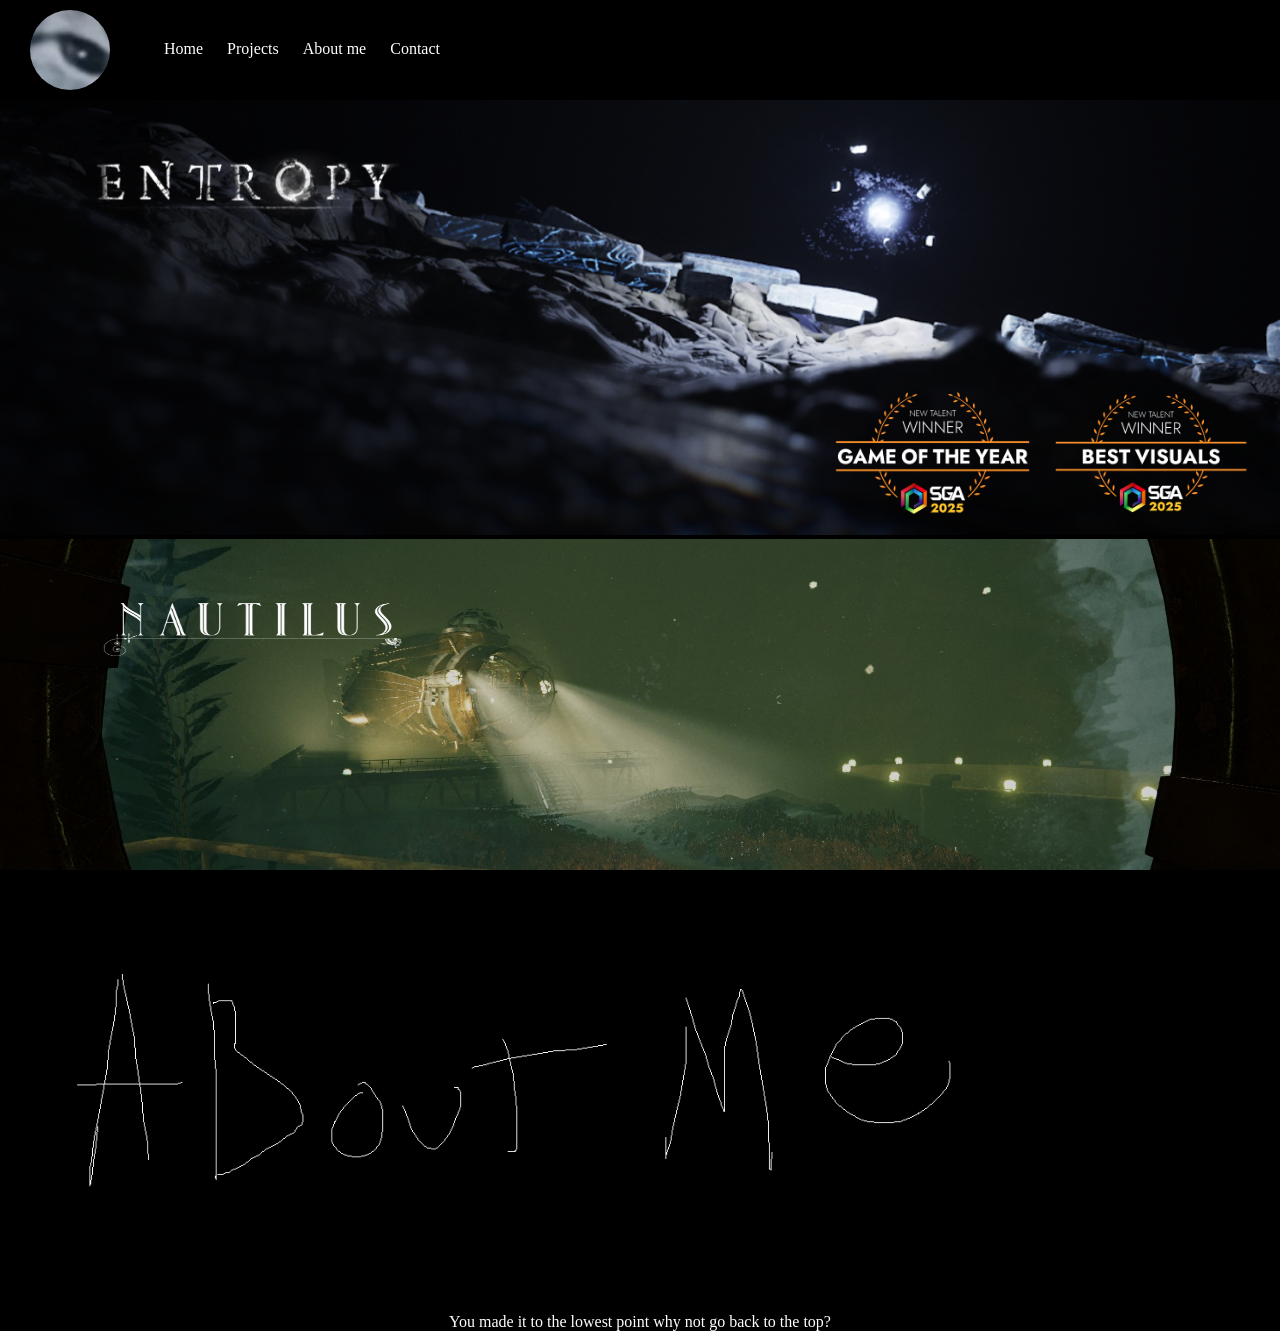
==== index.html @ 558e7d05 "pro" ====
<!DOCTYPE html>
<html>
    <head>
        <title>Tomas Wallin Programming Page</title>
        <link rel="stylesheet" href="stylesheet.css">
    </head>
    
    <body>
        <header class="mainmenu sticky">
            <nav>
                <ul class="headerNav">
                    <li class="logo"><a href="index.html">Logo</a></li>
                    <li><a href="index.html">Home</a></li>
                    <li><a href="Projects.html">Projects</a></li>
                    <li><a href="About_Me.html">About me</a></li>
                    <li><a href="Contact.html">Contact</a></li>
                </ul>
            </nav>
        </header>
        
        <div id="top" class="cont">
            <img src="images/EntopryLightBall.png" alt="Entropy light ball in the dark" class="entropy_ball"style="z-index: 1;">
           <a href="https://www.swedishgameawards.se/post/congratulations-to-all-winners-of-the-swedish-game-awards-2025"> <div>
                <img src="images/NTWGOTY.png" alt="New talent Game of the year logo from Swedish Game awards" style="z-index: 2; position: absolute; top: 50%; left: 63%;" width="20%" height="60%">
                <img src="images/NTWBV.png" alt="New talent Best Visual logo from Swedish Game awards" style="z-index: 2; position: absolute;top: 50.5%; left: 80%;" width="20%" height="60%">
            </div> </a>
            <a href="Projects.html#top"> <img src="images/entLogo.png" alt="logo of entropy" style="position: absolute; top: 5%; left: 5%; z-index: 3;" width="30%" height="30%" > </a>
        </div>

        <div class="cont">
            <img src="images/sub.jpg"alt="A submarine deep below the sea" class = "sub" style="z-index: 1;">
            <a href="Projects.html#Nau"> <img src="images/natLogo.png" alt="Nautilus Logo" style="position: absolute; top: -10%; left: 5%; z-index: 3;" width="30%" height="70%"></a>
        </div>
        
        <div class="cont">
            <a href="About_Me.html"><img src="images/ME.png"alt="A submarine deep below the sea" class = "sub" style="z-index: 1;"></a>
        </div>

    </body>
    
    <footer>
        <div> <a href="#top">You made it to the lowest point why not go back to the top?</a> </div>
    </footer>
</html>
---- stylesheet.css ----
body{
    margin: 0;
    background-color: black;
}

header{
    background-color: black;
    z-index: 10;
}

ul.headerNav{
    margin: 0px;
}

ul.headerNav li{
    display: inline-block;
    margin-right: 20px;
    position: relative;
    text-align: left;
    top: 30px;
}

ul.headerNav li a{
    text-decoration: none;
    color: white;
}

ul.headerNav li a:hover{
    background-color: rgba(192, 156, 156, 0.1);
    color: white;
}

ul.headerNav li a:visited{
    color: white;
}

li.logo a{
    background-image:url("images/cat.png");
    background-size: 300px;
    display: inline-block;
    background-repeat:  no-repeat;
    height: 80px;
    width: 80px;
    text-indent: -99999px;
    position: relative;
    top: -30px;
    right: 20px;
    margin: 10px;
    border-radius: 50%;
}

footer{
    background-color: black;
    text-align: center;
    color: white;
}

footer a:hover{
    background-color: rgba(0, 0, 0, 0.1);
}

footer a{
    color: white;
    text-decoration: none;
}

footer a:visited{
    text-decoration: none;
    color: white;
}

.sticky{
    position: sticky;
    top : 0px;
}

img.entropy_ball{
    width: 100%;
    background-repeat: no-repeat;
    margin: 0;
    padding: 0;
}

img.sub{
    width: 100%;
    background-repeat: no-repeat;
    margin:  0;
    padding: 0;
}

.cont{
    position: relative;
    color: white;
    text-align: center;
}

.Entropy{
    color: white;
    position: absolute;
    left: 30px;
    bottom: 90%;
    text-decoration: none;
}

.Entropy a{
    color: white;
    text-decoration: none;
}

.Entropy a:visited{
    text-decoration: none;
    color: white;
}
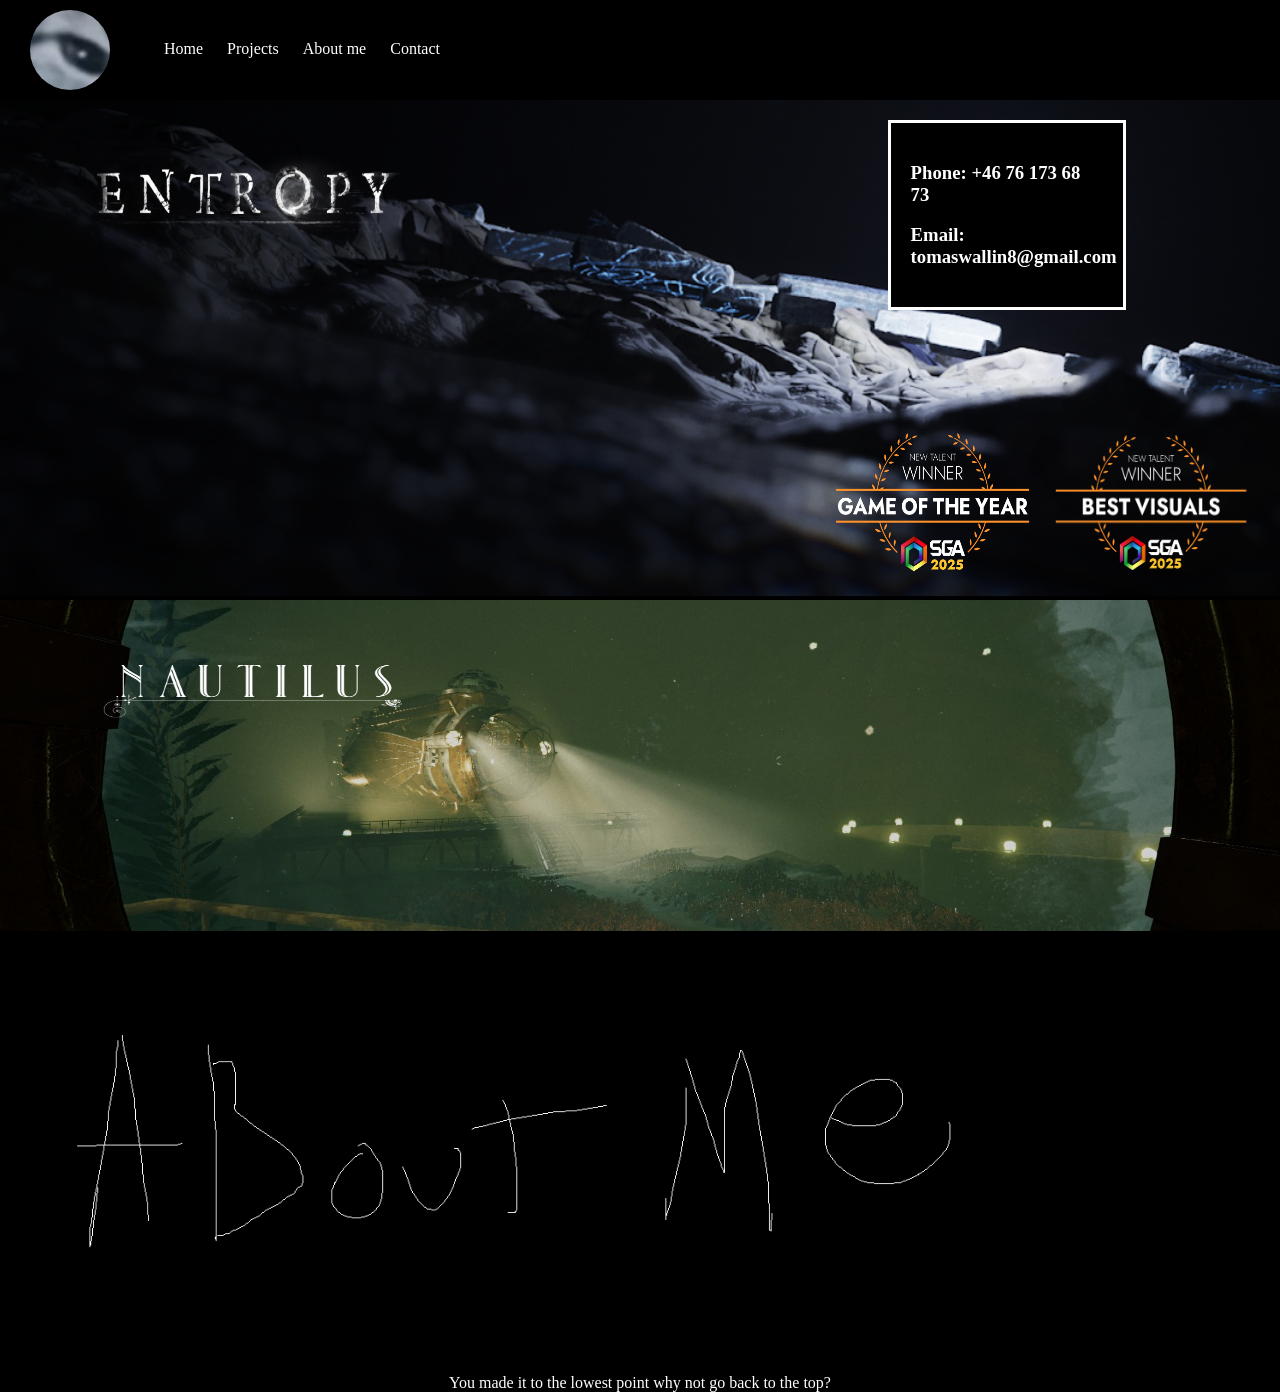
==== commit caa7d899: "updated project" ====
--- a/index.html
+++ b/index.html
@@ -18,7 +18,21 @@
             </nav>
         </header>
         
-        <div id="top" class="cont">
+        <div id="top" class="cont" style="z-index: 5;">
+            <div style="background-color: rgba(0, 0, 0, 1.0); width: 15%; border: 3px solid white; padding: 20px; margin: 20px; position: absolute; right: 10.5%; top: 10%;
+                        text-align: left;">
+                <h3><p>
+                    Phone: +46 76 173 68 73
+                </p>
+                <p>
+                    Email: tomaswallin8@gmail.com
+                </p>
+                </h3>
+            </div>
+
+        </div>
+
+        <div class="cont">
             <img src="images/EntopryLightBall.png" alt="Entropy light ball in the dark" class="entropy_ball"style="z-index: 1;">
            <a href="https://www.swedishgameawards.se/post/congratulations-to-all-winners-of-the-swedish-game-awards-2025"> <div>
                 <img src="images/NTWGOTY.png" alt="New talent Game of the year logo from Swedish Game awards" style="z-index: 2; position: absolute; top: 50%; left: 63%;" width="20%" height="60%">
--- a/stylesheet.css
+++ b/stylesheet.css
@@ -75,7 +75,8 @@
 }
 
 img.entropy_ball{
-    width: 100%;
+    width: auto;
+    height: auto;
     background-repeat: no-repeat;
     margin: 0;
     padding: 0;
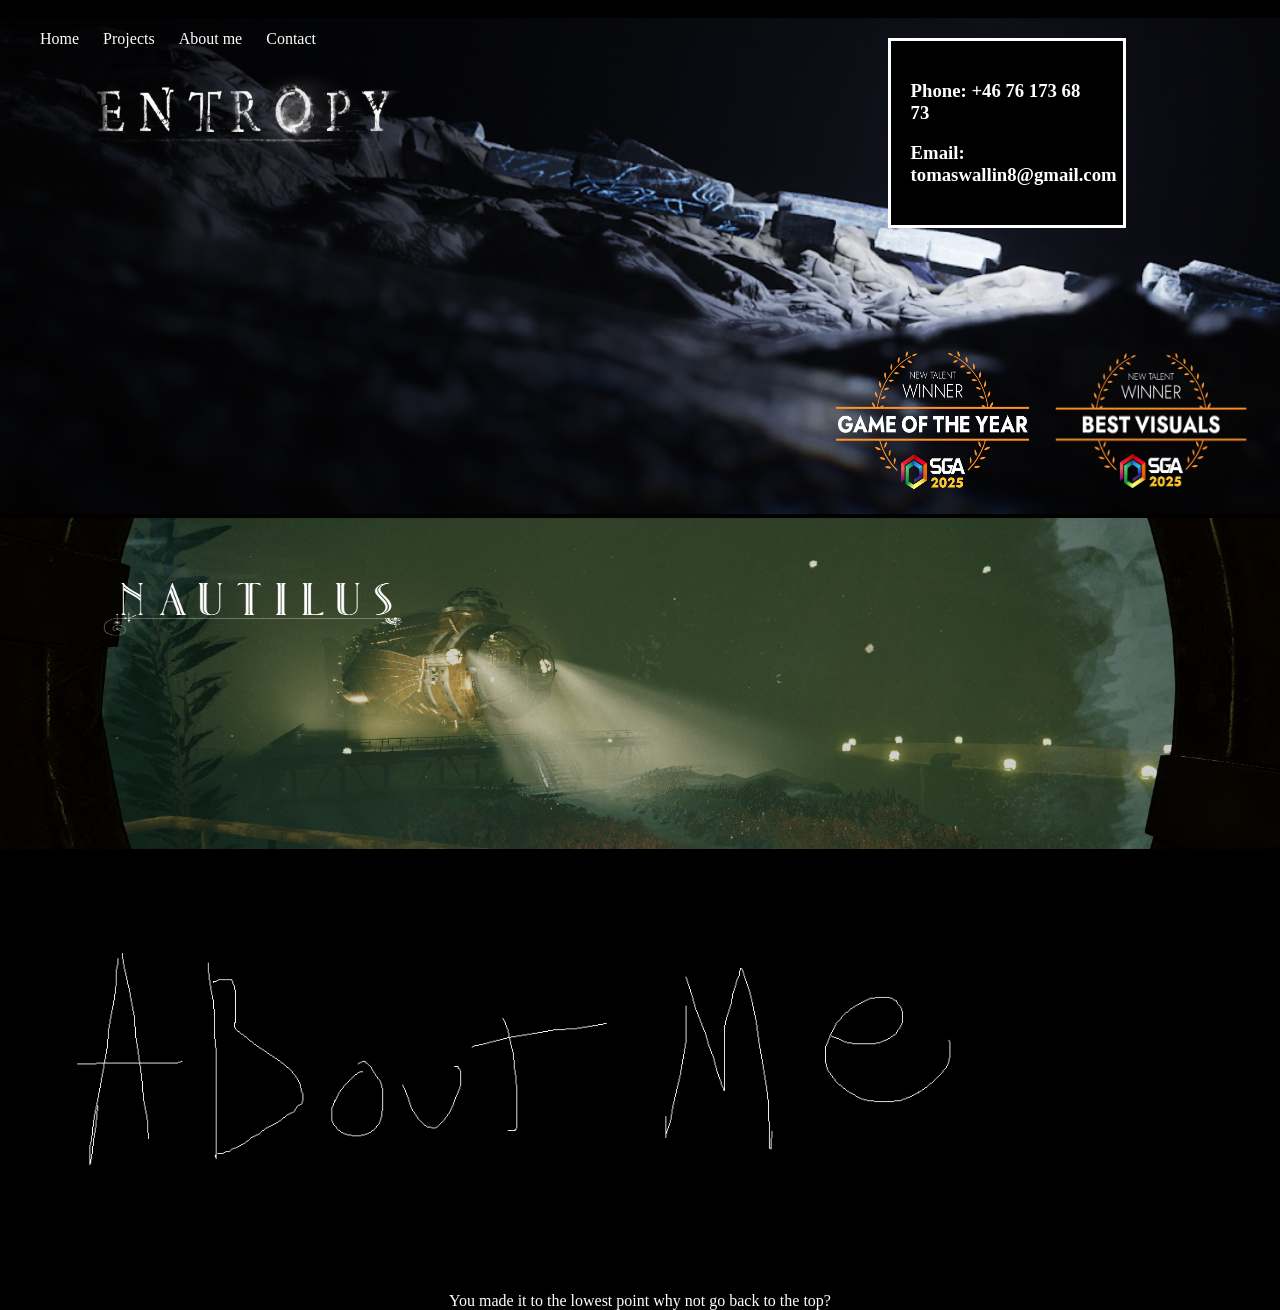
==== commit 30e3bc37: "no logo + about me expanded" ====
--- a/index.html
+++ b/index.html
@@ -9,7 +9,6 @@
         <header class="mainmenu sticky">
             <nav>
                 <ul class="headerNav">
-                    <li class="logo"><a href="index.html">Logo</a></li>
                     <li><a href="index.html">Home</a></li>
                     <li><a href="Projects.html">Projects</a></li>
                     <li><a href="About_Me.html">About me</a></li>
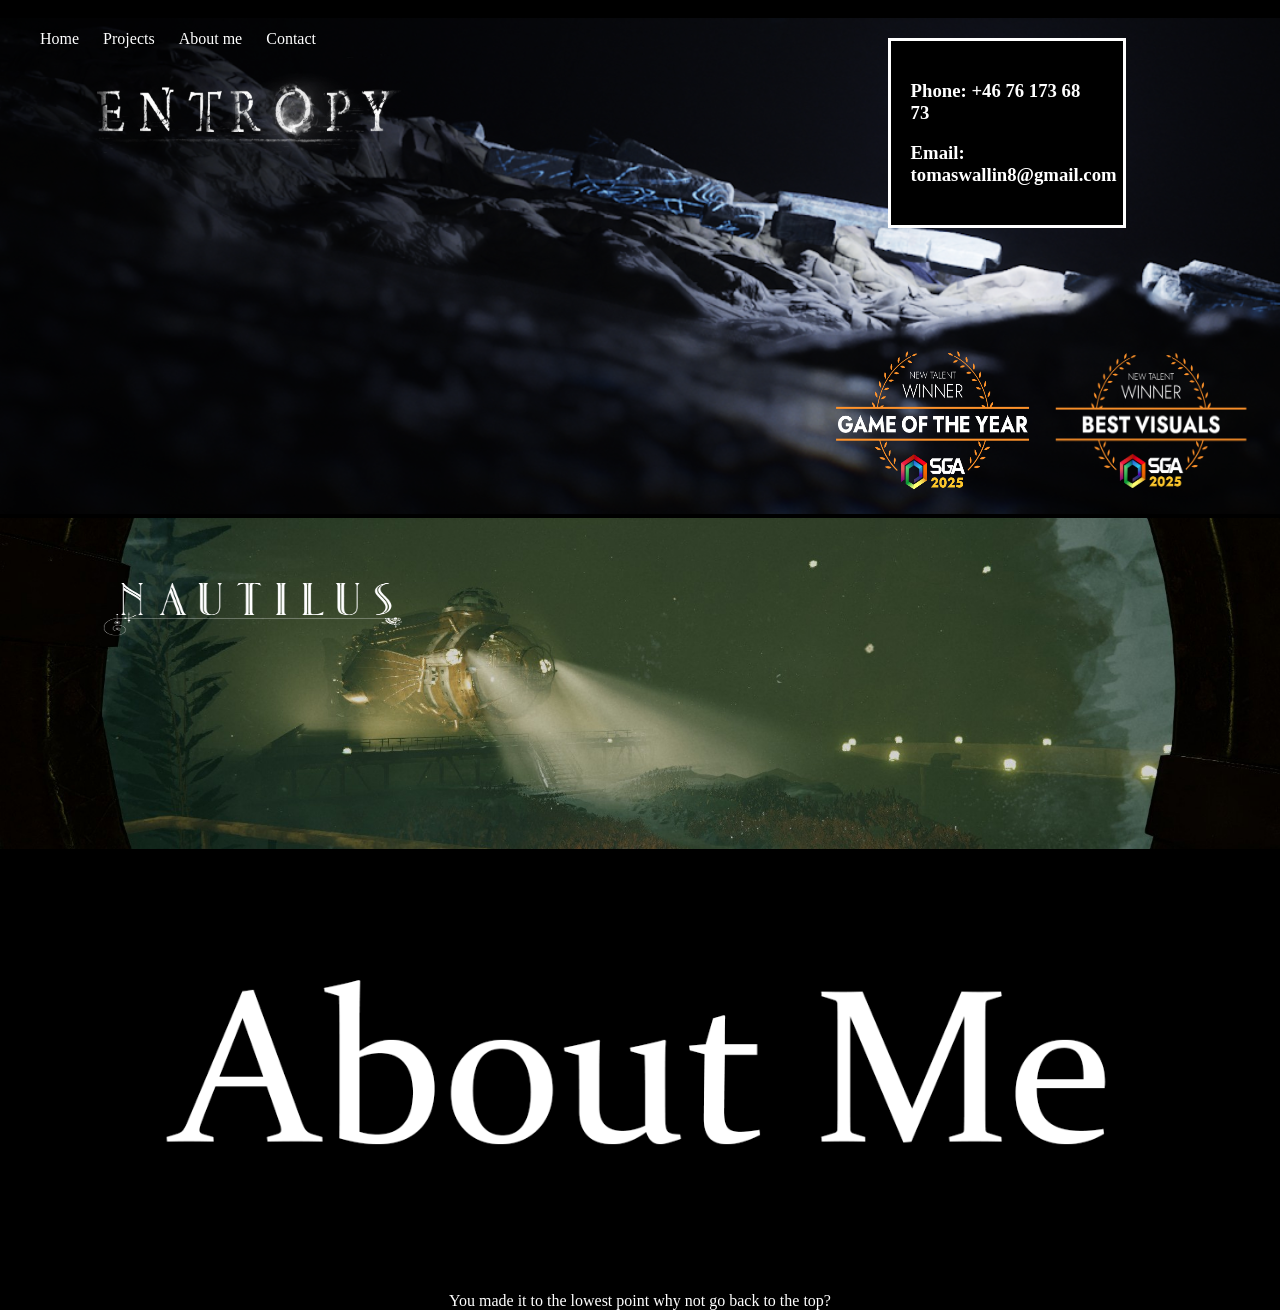
==== commit eb1725a8: "about me" ====
--- a/index.html
+++ b/index.html
@@ -46,7 +46,7 @@
         </div>
         
         <div class="cont">
-            <a href="About_Me.html"><img src="images/ME.png"alt="A submarine deep below the sea" class = "sub" style="z-index: 1;"></a>
+            <a href="About_Me.html"><img src="images/about me.png"alt="A submarine deep below the sea" class = "sub" style="z-index: 1;"></a>
         </div>
 
     </body>
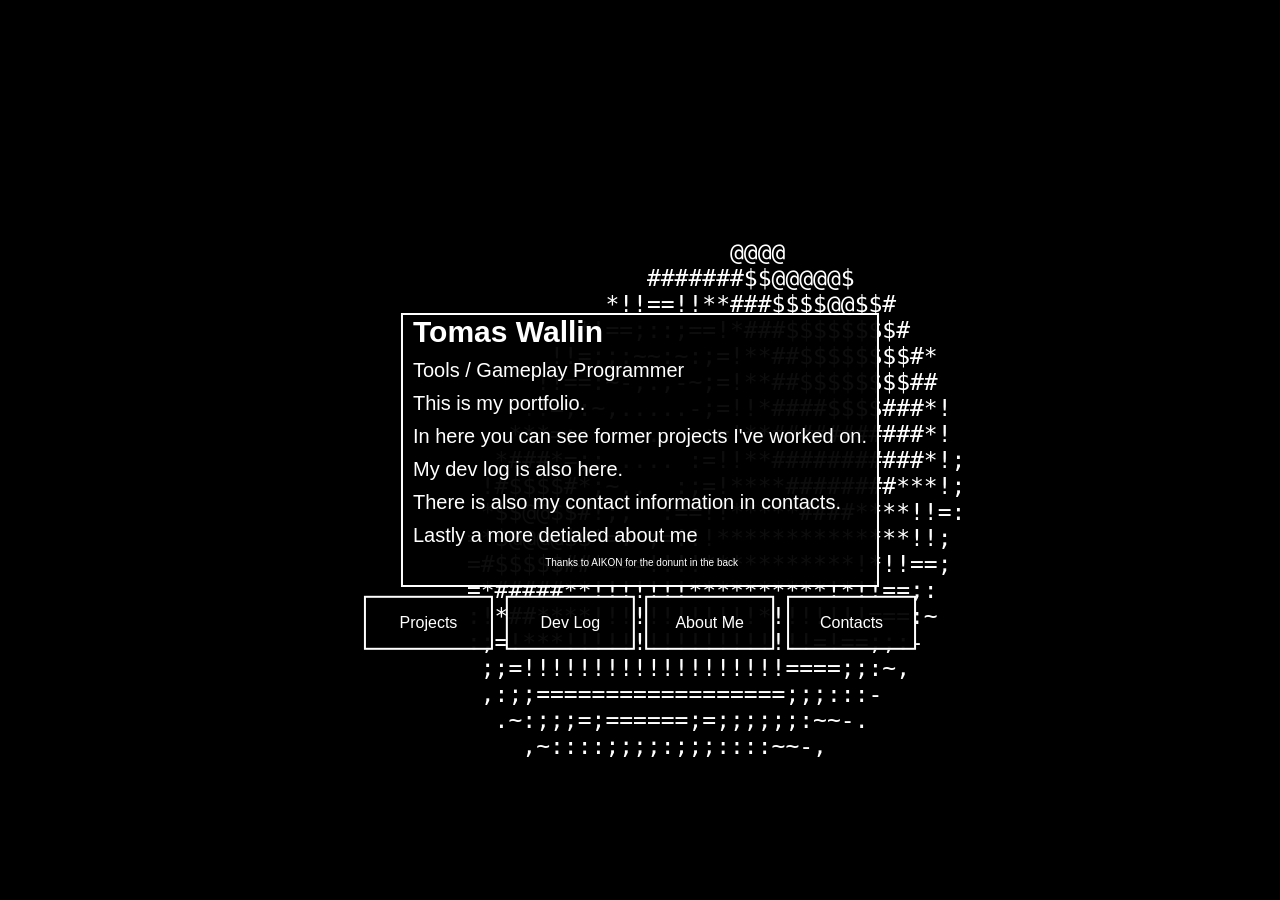
==== commit fddfd0ca: "the remake" ====
--- a/index.html
+++ b/index.html
@@ -1,57 +1,34 @@
 <!DOCTYPE html>
-<html>
+<html lang ="en">
     <head>
-        <title>Tomas Wallin Programming Page</title>
         <link rel="stylesheet" href="stylesheet.css">
     </head>
-    
-    <body>
-        <header class="mainmenu sticky">
-            <nav>
-                <ul class="headerNav">
-                    <li><a href="index.html">Home</a></li>
-                    <li><a href="Projects.html">Projects</a></li>
-                    <li><a href="About_Me.html">About me</a></li>
-                    <li><a href="Contact.html">Contact</a></li>
-                </ul>
-            </nav>
-        </header>
-        
-        <div id="top" class="cont" style="z-index: 5;">
-            <div style="background-color: rgba(0, 0, 0, 1.0); width: 15%; border: 3px solid white; padding: 20px; margin: 20px; position: absolute; right: 10.5%; top: 10%;
-                        text-align: left;">
-                <h3><p>
-                    Phone: +46 76 173 68 73
-                </p>
-                <p>
-                    Email: tomaswallin8@gmail.com
-                </p>
-                </h3>
+    <body class="main_page">
+        <div id="ascii_container">
+            <pre id="ascii_canvas"></pre>
+            <div id="main_text">
+                <b style="font-size: 30px; margin: 10px;">Tomas Wallin</b>
+                <p style="font-size: 20px; margin: 10px;"> Tools / Gameplay Programmer </p>
+                <p style="font-size: 20px; margin: 10px;">This is my portfolio.</p>
+                <p style="font-size: 20px; margin: 10px;">In here you can see former projects I've worked on. </p>
+                <p style="font-size: 20px; margin: 10px;">My dev log is also here. </p>
+                <p style="font-size: 20px; margin: 10px;">There is also my contact information in contacts. </p>
+                <p style="font-size: 20px; margin: 10px;">Lastly a more detialed about me </p>
+                <p style="font-size: 10px; margin-right: 30%; margin-left: 30%;">Thanks to <a class="link" href="https://www.a1k0n.net/2021/01/13/optimizing-donut.html"> AIKON </a> for the donunt in the back </p>
             </div>
-
+            <a href="Projects.html"><div id="main_button" style="transform: translate(-214%, 270%); width: 125px;">
+                <p>Projects</p>
+            </div> </a>
+            <a href="dev_log.html"><div id="main_button" style="transform: translate(-104%, 270%); width: 125px;">
+                <p>Dev Log</p>
+            </div></a>
+            <a href="about_me.html"><div id="main_button" style="transform: translate(4%, 270%); width: 125px;">
+                <p>About Me</p>
+            </div></a>
+            <a href="contacts.html"><div id="main_button" style="transform: translate(114%, 270%); width: 125px;">
+                <p>Contacts</p>
+            </div></a>
         </div>
-
-        <div class="cont">
-            <img src="images/EntopryLightBall.png" alt="Entropy light ball in the dark" class="entropy_ball"style="z-index: 1;">
-           <a href="https://www.swedishgameawards.se/post/congratulations-to-all-winners-of-the-swedish-game-awards-2025"> <div>
-                <img src="images/NTWGOTY.png" alt="New talent Game of the year logo from Swedish Game awards" style="z-index: 2; position: absolute; top: 50%; left: 63%;" width="20%" height="60%">
-                <img src="images/NTWBV.png" alt="New talent Best Visual logo from Swedish Game awards" style="z-index: 2; position: absolute;top: 50.5%; left: 80%;" width="20%" height="60%">
-            </div> </a>
-            <a href="Projects.html#top"> <img src="images/entLogo.png" alt="logo of entropy" style="position: absolute; top: 5%; left: 5%; z-index: 3;" width="30%" height="30%" > </a>
-        </div>
-
-        <div class="cont">
-            <img src="images/sub.jpg"alt="A submarine deep below the sea" class = "sub" style="z-index: 1;">
-            <a href="Projects.html#Nau"> <img src="images/natLogo.png" alt="Nautilus Logo" style="position: absolute; top: -10%; left: 5%; z-index: 3;" width="30%" height="70%"></a>
-        </div>
-        
-        <div class="cont">
-            <a href="About_Me.html"><img src="images/about me.png"alt="A submarine deep below the sea" class = "sub" style="z-index: 1;"></a>
-        </div>
-
     </body>
-    
-    <footer>
-        <div> <a href="#top">You made it to the lowest point why not go back to the top?</a> </div>
-    </footer>
+    <script src="scripts/do_to_ascii.js"></script>
 </html>
--- a/stylesheet.css
+++ b/stylesheet.css
@@ -1,114 +1,113 @@
-body{
-    margin: 0;
-    background-color: black;
+body.main_page{
+    background: black;
+    overflow: hidden;
 }
 
-header{
-    background-color: black;
-    z-index: 10;
+.ascii_container{
+    height: 100%;
+    width: 100%;
 }
 
-ul.headerNav{
-    margin: 0px;
+#ascii_canvas{
+    background-color: black; 
+    color: white; 
+    position: absolute; 
+    top:50%; 
+    left:50%; 
+    transform: translate(-50%, -50%); 
+    font-size: 23px;
 }
 
-ul.headerNav li{
-    display: inline-block;
-    margin-right: 20px;
-    position: relative;
-    text-align: left;
-    top: 30px;
+#main_text{
+    background-color: rgba(0, 0, 0, 0.95);
+    border: 2px solid white;
+    top:50%;
+    left:50%;
+    transform: translate(-50%, -50%);
+    position:absolute;
+    width: 30%;
+    height: 30%;
+    font-size: 10px;
+    font-family: Verdana, Geneva, Tahoma, sans-serif;
+    color:white;
+    min-width: fit-content;
+    min-height: fit-content;
+    white-space: nowrap;
+    overflow: hidden;
+    text-overflow: clip;
 }
 
-ul.headerNav li a{
-    text-decoration: none;
+#main_button{
+    background-color: rgba(0, 0, 0, 0.95);
+    border: 2px solid white;
+    top:50%;
+    left:50%;
+    position:absolute;
     color: white;
+    text-align: center;
+    font-family: Verdana, Geneva, Tahoma, sans-serif;
 }
 
-ul.headerNav li a:hover{
-    background-color: rgba(192, 156, 156, 0.1);
+.link:link{
     color: white;
-}
-
-ul.headerNav li a:visited{
-    color: white;
-}
-
-li.logo a{
-    background-image:url("images/cat.png");
-    background-size: 300px;
-    display: inline-block;
-    background-repeat:  no-repeat;
-    height: 80px;
-    width: 80px;
-    text-indent: -99999px;
-    position: relative;
-    top: -30px;
-    right: 20px;
-    margin: 10px;
-    border-radius: 50%;
-}
-
-footer{
-    background-color: black;
-    text-align: center;
-    color: white;
-}
-
-footer a:hover{
-    background-color: rgba(0, 0, 0, 0.1);
-}
-
-footer a{
-    color: white;
+    background-color: transparent;
     text-decoration: none;
 }
 
-footer a:visited{
-    text-decoration: none;
+.link:visited{
     color: white;
-}
-
-.sticky{
-    position: sticky;
-    top : 0px;
-}
-
-img.entropy_ball{
-    width: auto;
-    height: auto;
-    background-repeat: no-repeat;
-    margin: 0;
-    padding: 0;
-}
-
-img.sub{
-    width: 100%;
-    background-repeat: no-repeat;
-    margin:  0;
-    padding: 0;
-}
-
-.cont{
-    position: relative;
-    color: white;
-    text-align: center;
-}
-
-.Entropy{
-    color: white;
-    position: absolute;
-    left: 30px;
-    bottom: 90%;
+    background-color: transparent;
     text-decoration: none;
 }
 
-.Entropy a{
+.link:hover{
     color: white;
+    background-color: transparent;
     text-decoration: none;
 }
 
-.Entropy a:visited{
+.link:active{
+    color: white;
+    background-color: transparent;
     text-decoration: none;
+}
+
+.pr_Entropy{
+    background-color: black;
     color: white;
+    border: 2px solid white;
+    font-family: Verdana, Geneva, Tahoma, sans-serif;
+    min-width: fit-content;
+}
+
+.pr_Nautuls{
+    background-color: black;
+    color: white;
+    border: 2px solid white;
+    font-family: Verdana, Geneva, Tahoma, sans-serif;
+    min-width: fit-content;
+}
+
+.pr_Terain{
+    background-color: black;
+    color: white;
+    border: 2px solid white;
+    font-family: Verdana, Geneva, Tahoma, sans-serif;
+    min-width: fit-content;
+}
+
+.pr_PIU{
+    background-color: black;
+    color: white;
+    border: 2px solid white;
+    font-family: Verdana, Geneva, Tahoma, sans-serif;
+    min-width: fit-content;
+}
+
+.pr_Crimson{
+    background-color: black;
+    color:white;
+    border: 2px solid white;
+    font-family: Verdana, Geneva, Tahoma, sans-serif;
+    min-width: fit-content;
 }
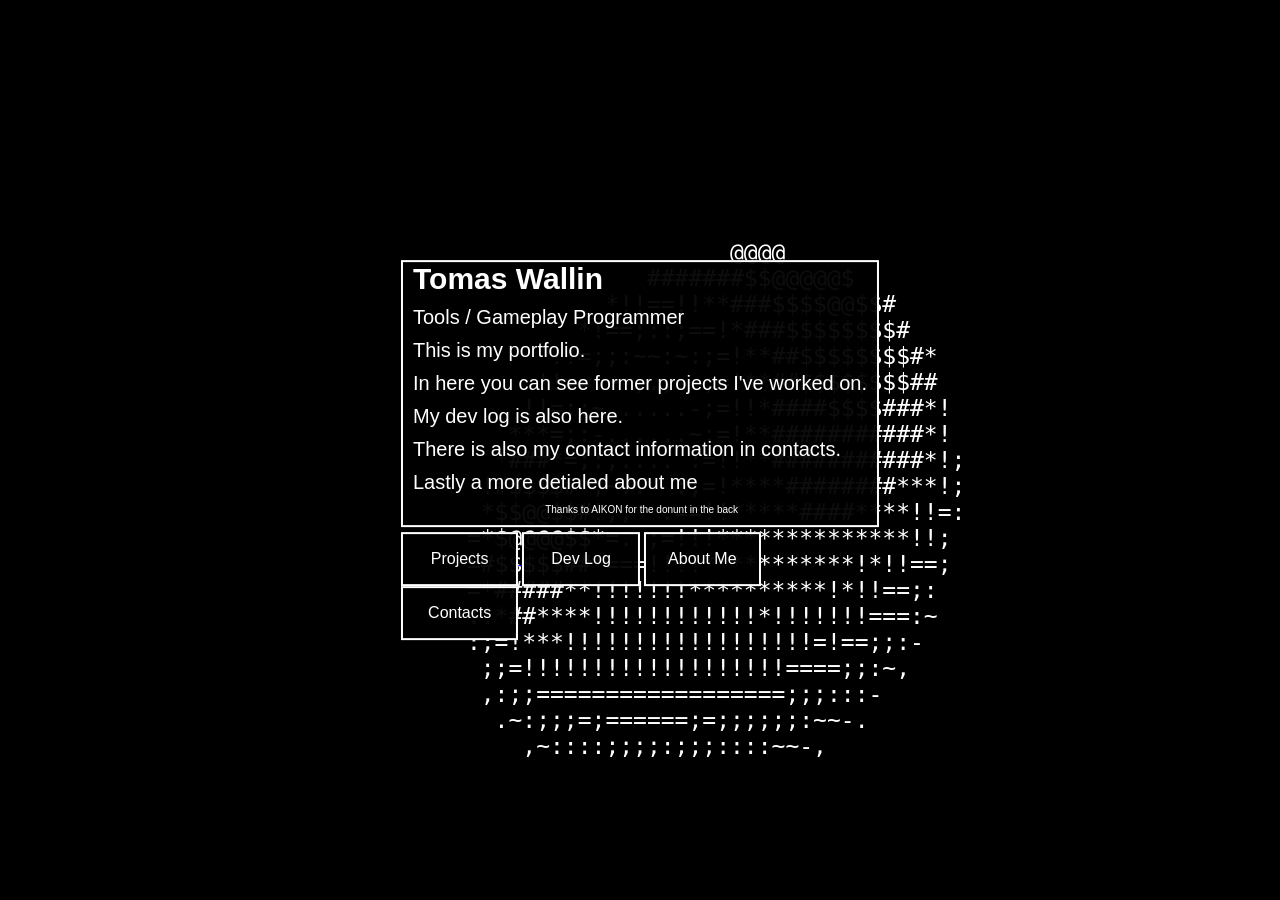
==== commit 1aa60d31: "update main and index (hopefull fix)" ====
--- a/index.html
+++ b/index.html
@@ -6,28 +6,32 @@
     <body class="main_page">
         <div id="ascii_container">
             <pre id="ascii_canvas"></pre>
-            <div id="main_text">
-                <b style="font-size: 30px; margin: 10px;">Tomas Wallin</b>
-                <p style="font-size: 20px; margin: 10px;"> Tools / Gameplay Programmer </p>
-                <p style="font-size: 20px; margin: 10px;">This is my portfolio.</p>
-                <p style="font-size: 20px; margin: 10px;">In here you can see former projects I've worked on. </p>
-                <p style="font-size: 20px; margin: 10px;">My dev log is also here. </p>
-                <p style="font-size: 20px; margin: 10px;">There is also my contact information in contacts. </p>
-                <p style="font-size: 20px; margin: 10px;">Lastly a more detialed about me </p>
-                <p style="font-size: 10px; margin-right: 30%; margin-left: 30%;">Thanks to <a class="link" href="https://www.a1k0n.net/2021/01/13/optimizing-donut.html"> AIKON </a> for the donunt in the back </p>
+
+            <div id="main_container">
+                <div id="main_text">
+                    <b style="font-size: 30px; margin: 10px;">Tomas Wallin</b>
+                    <p style="font-size: 20px; margin: 10px;"> Tools / Gameplay Programmer </p>
+                    <p style="font-size: 20px; margin: 10px;">This is my portfolio.</p>
+                    <p style="font-size: 20px; margin: 10px;">In here you can see former projects I've worked on. </p>
+                    <p style="font-size: 20px; margin: 10px;">My dev log is also here. </p>
+                    <p style="font-size: 20px; margin: 10px;">There is also my contact information in contacts. </p>
+                    <p style="font-size: 20px; margin: 10px;">Lastly a more detialed about me </p>
+                    <p style="font-size: 10px; margin-right: 30%; margin-left: 30%;">Thanks to <a class="link" href="https://www.a1k0n.net/2021/01/13/optimizing-donut.html"> AIKON </a> for the donunt in the back </p>
+                </div>
+                <a href="Projects.html"><div id="main_button">
+                    <p>Projects</p>
+                </div> </a>
+                <a href="dev_log.html"><div id="main_button">
+                    <p>Dev Log</p>
+                </div></a>
+                <a href="about_me.html"><div id="main_button">
+                    <p>About Me</p>
+                </div></a>
+                <a href="contacts.html"><div id="main_button">
+                    <p>Contacts</p>
+                </div></a>
             </div>
-            <a href="Projects.html"><div id="main_button" style="transform: translate(-214%, 270%); width: 125px;">
-                <p>Projects</p>
-            </div> </a>
-            <a href="dev_log.html"><div id="main_button" style="transform: translate(-104%, 270%); width: 125px;">
-                <p>Dev Log</p>
-            </div></a>
-            <a href="about_me.html"><div id="main_button" style="transform: translate(4%, 270%); width: 125px;">
-                <p>About Me</p>
-            </div></a>
-            <a href="contacts.html"><div id="main_button" style="transform: translate(114%, 270%); width: 125px;">
-                <p>Contacts</p>
-            </div></a>
+
         </div>
     </body>
     <script src="scripts/do_to_ascii.js"></script>
--- a/stylesheet.css
+++ b/stylesheet.css
@@ -21,10 +21,7 @@
 #main_text{
     background-color: rgba(0, 0, 0, 0.95);
     border: 2px solid white;
-    top:50%;
-    left:50%;
-    transform: translate(-50%, -50%);
-    position:absolute;
+    position:relative;
     width: 30%;
     height: 30%;
     font-size: 10px;
@@ -35,17 +32,27 @@
     white-space: nowrap;
     overflow: hidden;
     text-overflow: clip;
+    margin-bottom: 1%;
+}
+
+#main_container{
+    position: absolute;
+    max-width: 30%;
+    min-width: fit-content;
+    top:50%;
+    left:50%;
+    transform: translate(-50%, -50%);
 }
 
 #main_button{
     background-color: rgba(0, 0, 0, 0.95);
     border: 2px solid white;
-    top:50%;
-    left:50%;
-    position:absolute;
     color: white;
     text-align: center;
     font-family: Verdana, Geneva, Tahoma, sans-serif;
+    text-decoration: none;
+    width: 23.71%;
+    display: inline-block;
 }
 
 .link:link{
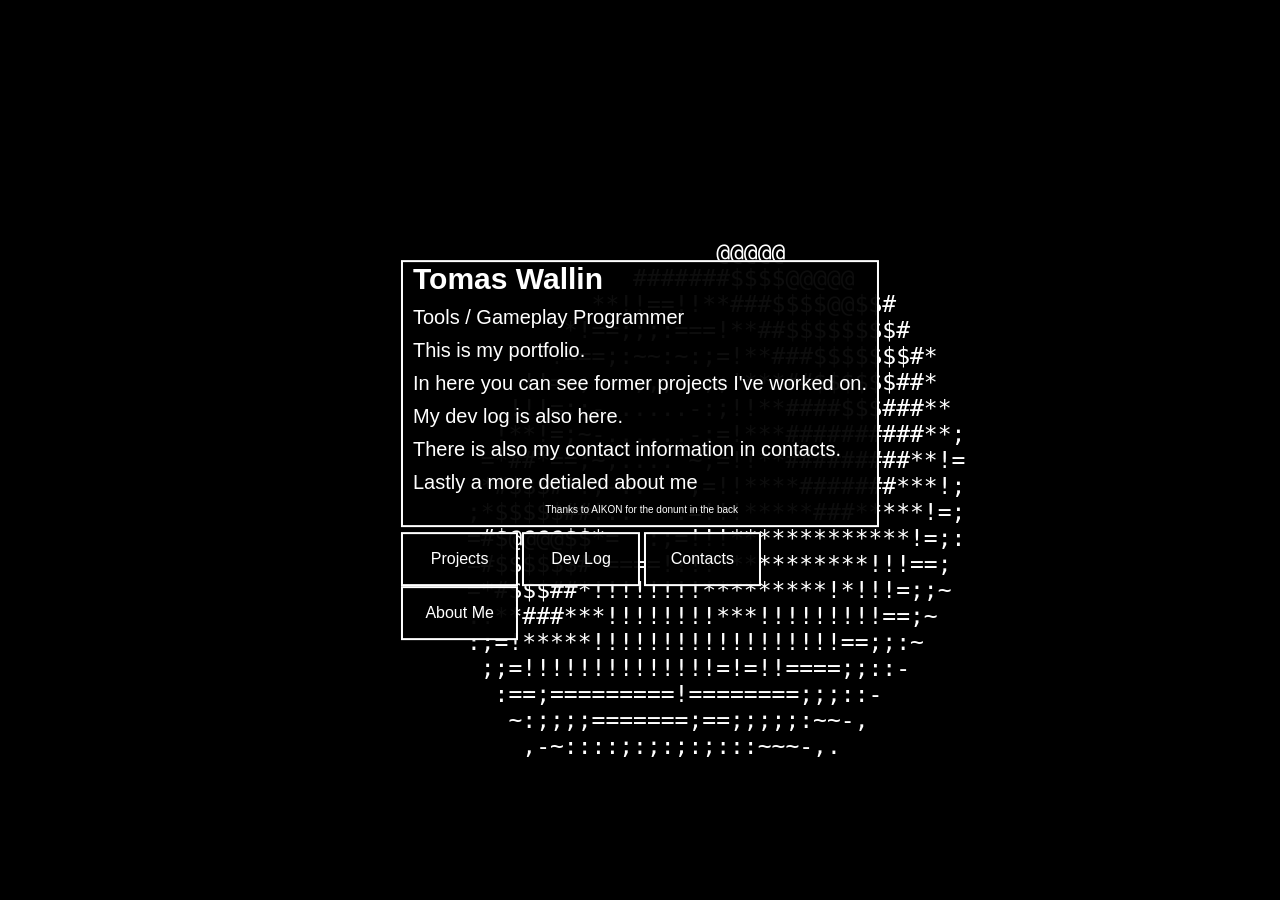
==== commit 03223c4f: "Entropy (sum) done" ====
--- a/index.html
+++ b/index.html
@@ -1,7 +1,7 @@
 <!DOCTYPE html>
 <html lang ="en">
     <head>
-        <link rel="stylesheet" href="stylesheet.css">
+        <link rel="stylesheet" href="main_stylesheet.css">
     </head>
     <body class="main_page">
         <div id="ascii_container">
@@ -18,17 +18,17 @@
                     <p style="font-size: 20px; margin: 10px;">Lastly a more detialed about me </p>
                     <p style="font-size: 10px; margin-right: 30%; margin-left: 30%;">Thanks to <a class="link" href="https://www.a1k0n.net/2021/01/13/optimizing-donut.html"> AIKON </a> for the donunt in the back </p>
                 </div>
-                <a href="Projects.html"><div id="main_button">
+                <a class="link" href="pages/Projects.html"><div id="main_button">
                     <p>Projects</p>
                 </div> </a>
-                <a href="dev_log.html"><div id="main_button">
+                <a class="link" href="pages/dev_log.html"><div id="main_button">
                     <p>Dev Log</p>
                 </div></a>
-                <a href="about_me.html"><div id="main_button">
+                <a class="link" href="pages/contacts.html"><div id="main_button">
+                    <p>Contacts</p>
+                </div></a>
+                <a class="link" href="pages/about_me.html"><div id="main_button">
                     <p>About Me</p>
-                </div></a>
-                <a href="contacts.html"><div id="main_button">
-                    <p>Contacts</p>
                 </div></a>
             </div>
 
--- a/main_stylesheet.css
+++ b/main_stylesheet.css
@@ -0,0 +1,80 @@
+body.main_page{
+    background: black;
+    overflow: hidden;
+}
+
+.ascii_container{
+    height: 100%;
+    width: 100%;
+}
+
+#ascii_canvas{
+    background-color: black; 
+    color: white; 
+    position: absolute; 
+    top:50%; 
+    left:50%; 
+    transform: translate(-50%, -50%); 
+    font-size: 23px;
+}
+
+#main_text{
+    background-color: rgba(0, 0, 0, 0.95);
+    border: 2px solid white;
+    position:relative;
+    width: 30%;
+    height: 30%;
+    font-size: 10px;
+    font-family: Verdana, Geneva, Tahoma, sans-serif;
+    color:white;
+    min-width: fit-content;
+    min-height: fit-content;
+    white-space: nowrap;
+    overflow: hidden;
+    text-overflow: clip;
+    margin-bottom: 1%;
+}
+
+#main_container{
+    position: absolute;
+    max-width: 30%;
+    min-width: fit-content;
+    top:50%;
+    left:50%;
+    transform: translate(-50%, -50%);
+}
+
+#main_button{
+    background-color: rgba(0, 0, 0, 0.95);
+    border: 2px solid white;
+    color: white;
+    text-align: center;
+    font-family: Verdana, Geneva, Tahoma, sans-serif;
+    text-decoration: none;
+    width: 23.71%;
+    display: inline-block;
+}
+
+.link:link{
+    color: white;
+    background-color: transparent;
+    text-decoration: none;
+}
+
+.link:visited{
+    color: white;
+    background-color: transparent;
+    text-decoration: none;
+}
+
+.link:hover{
+    color: white;
+    background-color: transparent;
+    text-decoration: none;
+}
+
+.link:active{
+    color: white;
+    background-color: transparent;
+    text-decoration: none;
+}
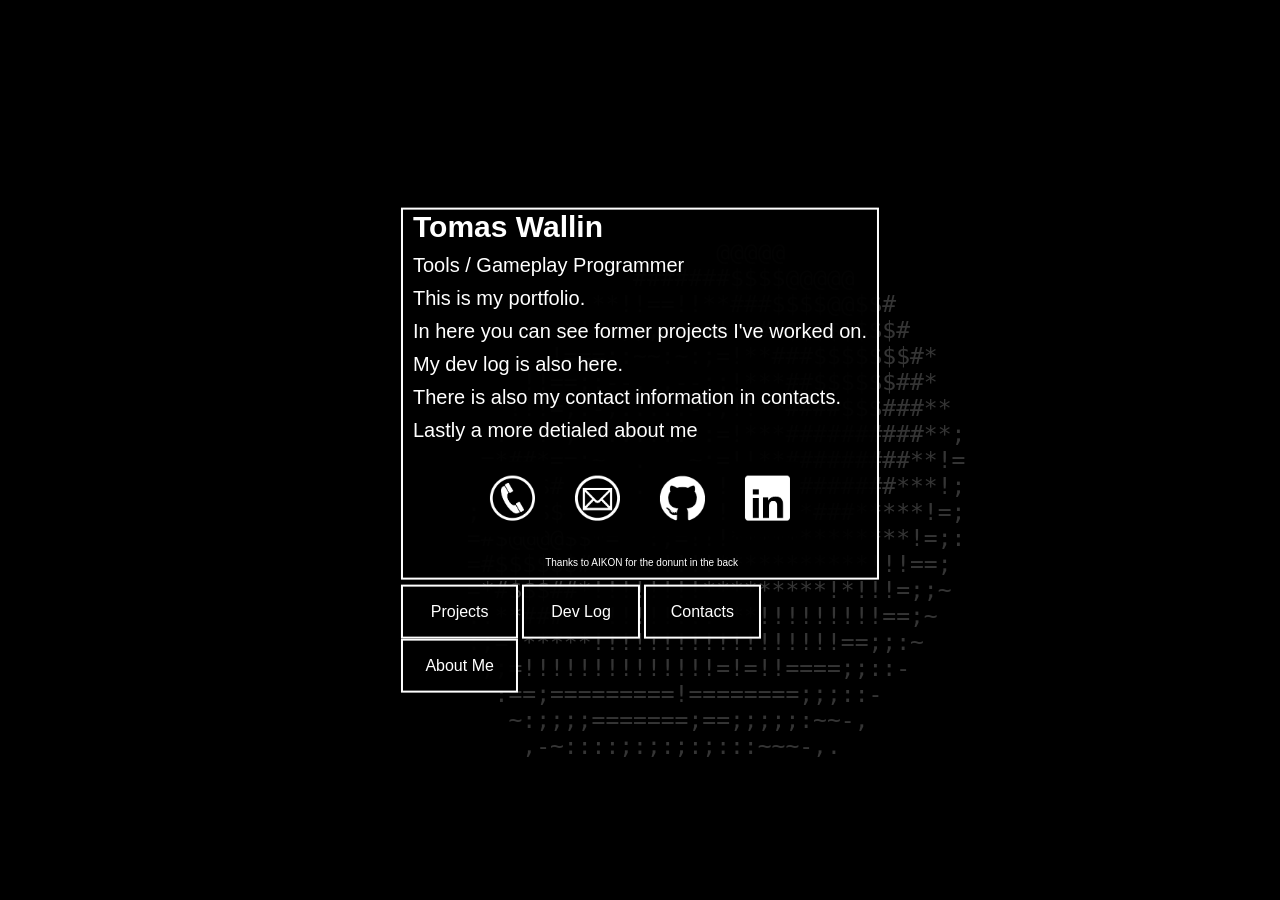
==== commit 7719ac70: "The ascii update" ====
--- a/index.html
+++ b/index.html
@@ -16,6 +16,28 @@
                     <p style="font-size: 20px; margin: 10px;">My dev log is also here. </p>
                     <p style="font-size: 20px; margin: 10px;">There is also my contact information in contacts. </p>
                     <p style="font-size: 20px; margin: 10px;">Lastly a more detialed about me </p>
+                    <div class="contactContainer">
+                        <div class="contact">
+                                <a href="tel:+46761736873" class="link">
+                                <img src="pages/conatct Images/phone_PNG48988.png" alt="" class="contactIcons">
+                            </a>
+                        </div>
+                        <div class="contact">
+                                <a href="mailto:tomaswallin8@gmail.com" class="link">
+                                <img src="pages/conatct Images/email_PNG55.png" alt="" class="contactIcons">
+                            </a>
+                        </div>
+                        <div class="contact">
+                                <a href="https://github.com/Plantds" class="link">
+                                <img src="pages/conatct Images/github_PNG48988.png" class="contactIcons">
+                            </a>
+                        </div>
+                        <div class="contact">
+                                <a href="https://www.linkedin.com/in/tomas-wallin-192392387/" class="link">
+                                <img src="pages/conatct Images/linkedin_PNG48988.png" class="contactIcons">
+                            </a>
+                        </div>
+                    </div>
                     <p style="font-size: 10px; margin-right: 30%; margin-left: 30%;">Thanks to <a class="link" href="https://www.a1k0n.net/2021/01/13/optimizing-donut.html"> AIKON </a> for the donunt in the back </p>
                 </div>
                 <a class="link" href="pages/Projects.html"><div id="main_button">
@@ -27,7 +49,7 @@
                 <a class="link" href="pages/contacts.html"><div id="main_button">
                     <p>Contacts</p>
                 </div></a>
-                <a class="link" href="pages/about_me.html"><div id="main_button">
+                <a class="link" href="pages/About_Me.html"><div id="main_button">
                     <p>About Me</p>
                 </div></a>
             </div>
--- a/main_stylesheet.css
+++ b/main_stylesheet.css
@@ -10,7 +10,7 @@
 
 #ascii_canvas{
     background-color: black; 
-    color: white; 
+    color: rgb(53, 53, 53); 
     position: absolute; 
     top:50%; 
     left:50%; 
@@ -77,4 +77,37 @@
     color: white;
     background-color: transparent;
     text-decoration: none;
+}
+
+.contactContainer{
+    display: flex;
+    flex-wrap: wrap;
+    justify-content: center;
+}
+
+@media (max-width: 600px) {
+    .contact{
+        flex:100%;
+    }
+}
+
+.contact{
+    display: inline-block;
+    display: flex;
+    margin: 10px;
+    height: 75px;
+    width: fit-content;
+    align-items: center;
+    background-color: black;
+}
+
+.contactIcons{
+    height: 45px;
+    width: auto;
+    margin: 0px 10px 0px 10px; 
+}
+
+.contactText{
+    margin: 10px;
+    font-size: 20px;
 }
